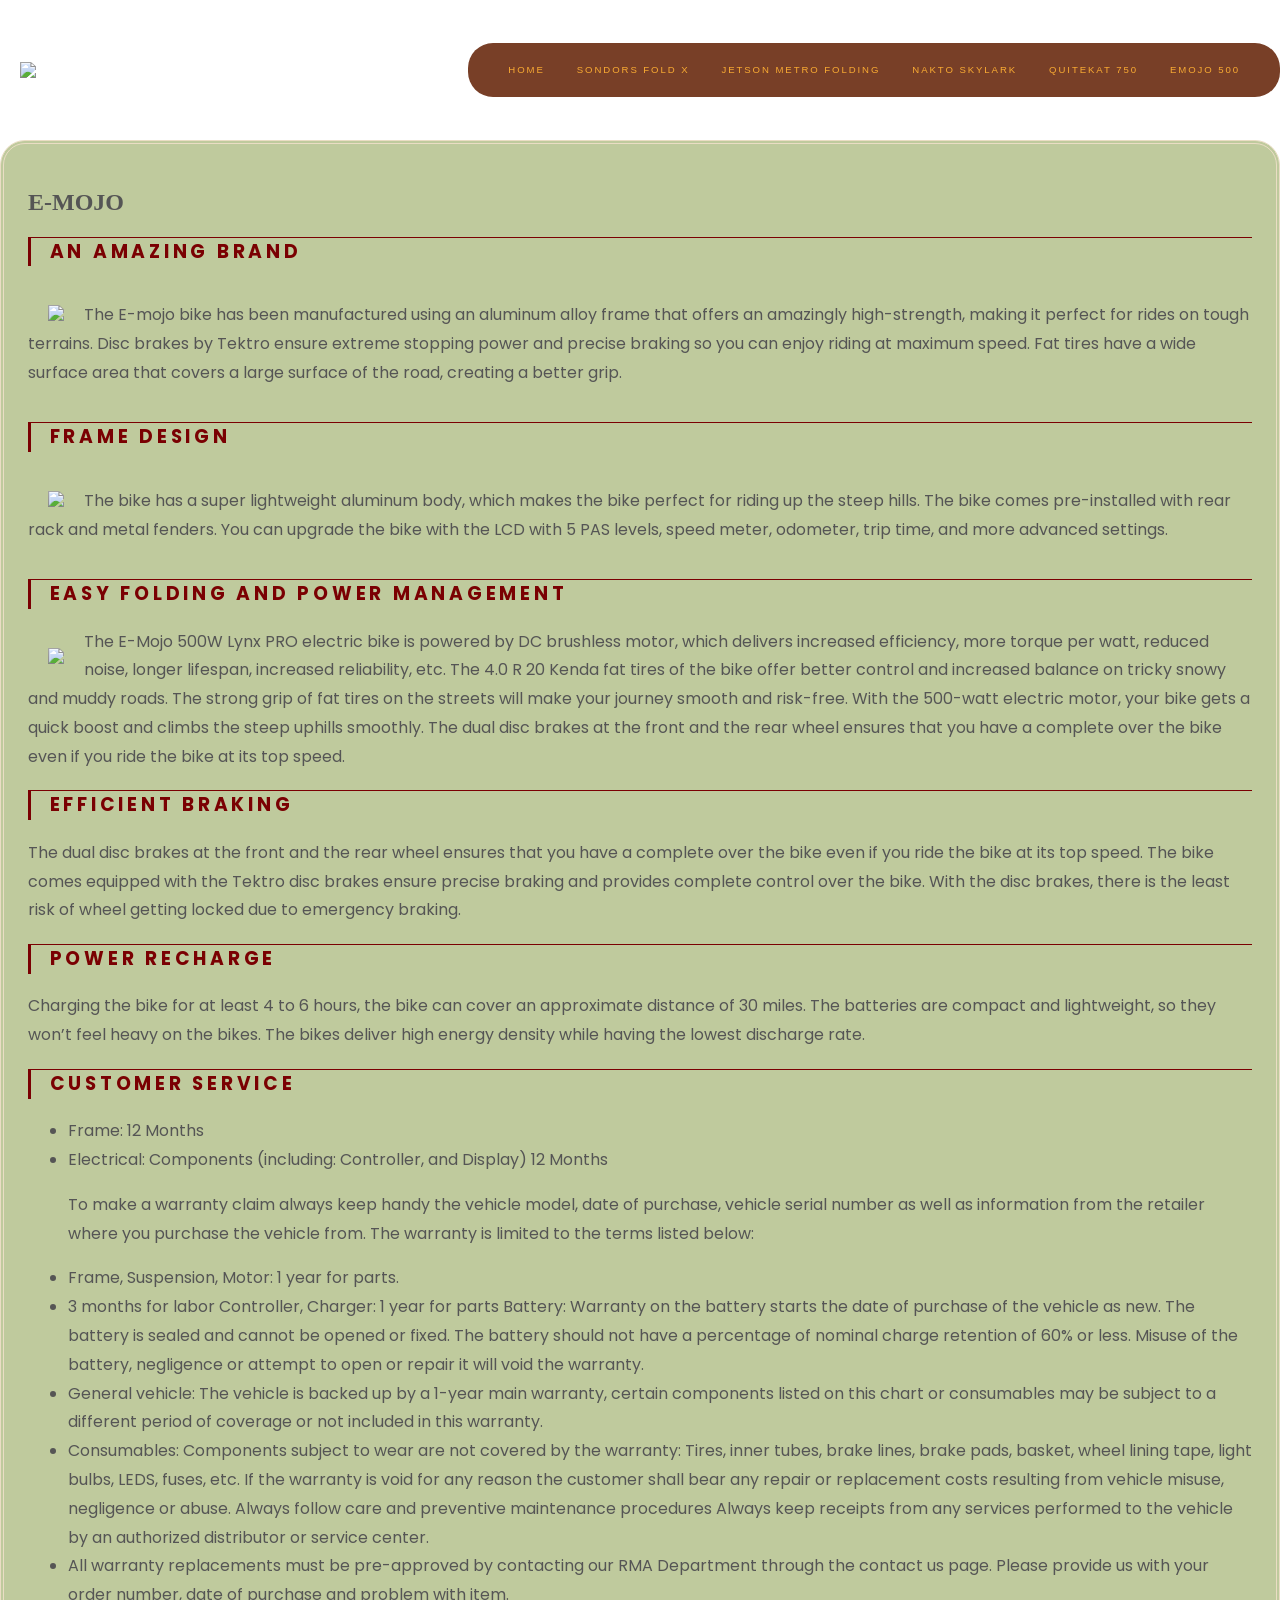
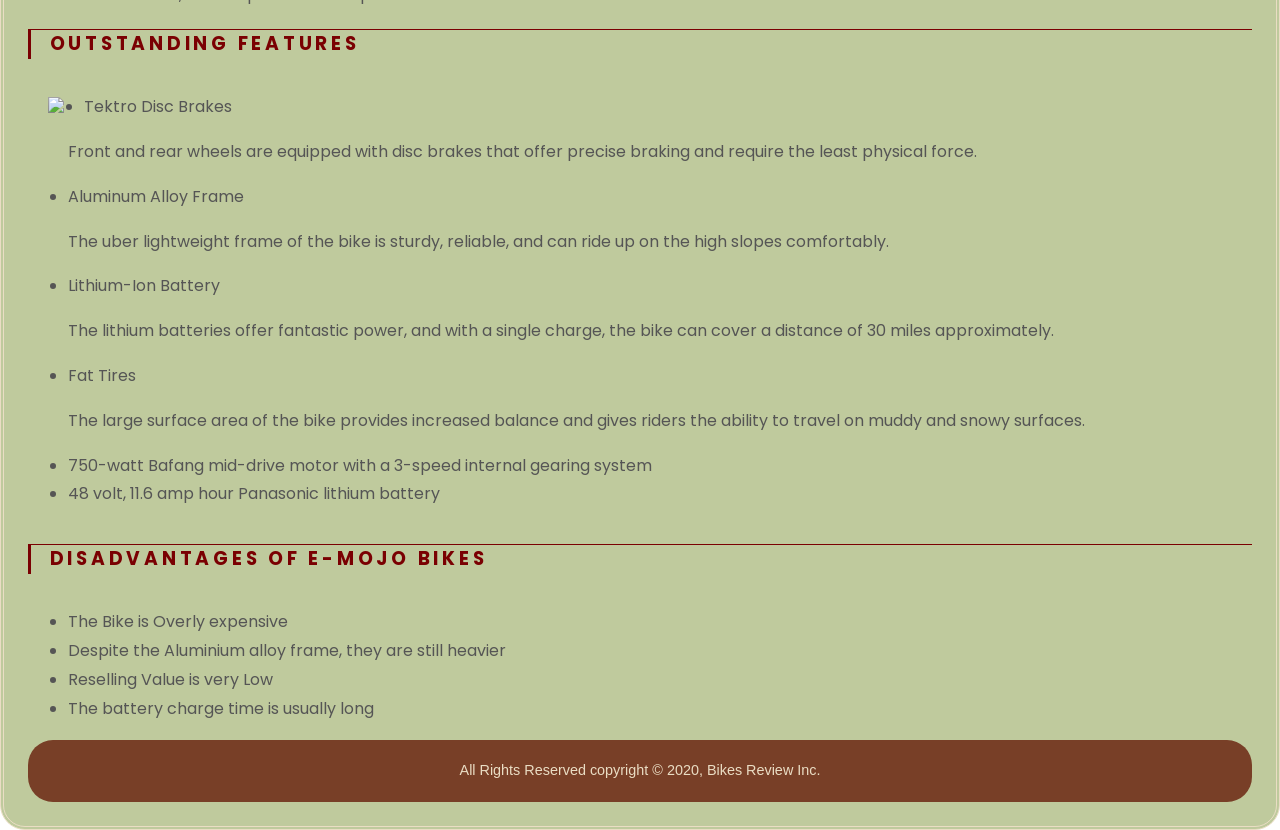
==== Emojo_500.html @ 50d331cf "Add files via upload" ====
<!DOCTYPE html>
<!-- Mark Frick CPT422 Final Project-->
<!--<!-- The purpose of this website is to review E-bikes and provide the visitor with perspective if
    they are in the market to buy an E-bike-->
<!-- My main goal of creating the website is to try and use everything we learned in the class and create
a professional website with the skills that I've attained-->
<html lang="en">
<head>
  <meta charset="UTF-8">
  <meta name="viewport" content="width=device-width, initial-scale=1.0">
  <meta http-equiv="X-UA-Compatible" content="ie=edge">
  <link href="styles.css" rel="stylesheet">
  <link href="discover.css" rel="stylesheet">
  <title>Emojo</title>
<style>
    @import url(main-styles.css);

html{
  box-sizing: border-box;
}
  *{
    box-sizing: inherit;
  }

  .container {
  max-width: 1800px;
  margin: 0 auto;
  padding: 0 0px;
  flex-grow: 1;
}

.main-header{
  display: flex;
  justify-content: space-between;
  align-items: right;

}

.brand-logo{
  padding: 20px;
  
}


.float-img{

  float: left;
  clear right: 
  margin-right: 30px;
  padding: 20px;
  padding-bottom: 5px;
  border-image-width: 230px;


}

.pic-align{
  
  margin-bottom: 300px;

}
.text-kilb{

  text-align: left;
  padding: 25px;
}

.clearfix{

  overflow: auto;
}
  </style>

</head>

  <!-- Favicons -->
  <link href="images/logo.png" rel="icon">
  <link href="images/logo.png" rel="apple-touch-icon">

<body class="full-height-grow">
  <div class="container full-height-grow">
    <header class="main-header">
      <a href="index.html"class="brand-logo">
        <img src="images/logo.png">
        <div class="brand-logo-name"></div>
      </a>
      <nav class="main-nav">
      <ul>
          <li><a href="index.html">HOME</a><li>
          <li><a href="sondors.html">SONDORS FOLD X</a></li>
          <li><a href="Jetson.html">JETSON METRO FOLDING</a></li>
          <li><a href="Nakto_Skylark.html">NAKTO SKYLARK</a><li>
          <li><a href="QuiteKat_750.html">QUITEKAT 750</a></li>
          <li><a href="Emojo_500.html">EMOJO 500</a></li>
      </ul>

      </nav>
    </header>
    <!--/ Section Blog Star /-->
   <main>
          <h2>E-MOJO</h2>
            <h3>An Amazing Brand</h3>

            <div class="clearfix">
                  
                    <img src="images/emoj1.png" class="float-img">
                  <p>
                     The E-mojo bike has been manufactured using an aluminum alloy frame that offers an amazingly high-strength, making it perfect for rides on tough terrains. Disc brakes by Tektro ensure extreme stopping power and precise braking so you can enjoy riding at maximum speed. Fat tires have a wide surface area that covers a large surface of the road, creating a better grip. 
                  </p>

            </div>

            <h3>Frame Design</h3>

              <div class="clearfix">
                  
                    <img src="images/emoj4.png" class="float-img">
                  <p>
                     The bike has a super lightweight aluminum body, which makes the bike perfect for riding up the steep hills. 
                    The bike comes pre-installed with rear rack and metal fenders. You can upgrade the bike with the LCD with 5 PAS levels, speed meter, odometer, trip time, and more advanced settings. 

                  </p>
                </div>

            <h3>Easy Folding and Power Management</h3>
                <div class="clearfix">
                  
                    <img src="images/emoj2fold.png" class="float-img">
                    The E-Mojo 500W Lynx PRO electric bike is powered by DC brushless motor, which delivers increased efficiency, more torque per watt, reduced noise, longer lifespan, increased reliability, etc. The 4.0 R 20 Kenda fat tires of the bike offer better control and increased balance on tricky snowy and muddy roads. The strong grip of fat tires on the streets will make your journey smooth and risk-free. 
                    With the 500-watt electric motor, your bike gets a quick boost and climbs the steep uphills smoothly. The dual disc brakes at the front and the rear wheel ensures that you have a complete over the bike even if you ride the bike at its top speed.

                  </p>

            <h3>Efficient Braking</h3>
                  <p>
                     The dual disc brakes at the front and the rear wheel ensures that you have a complete over the bike even if you ride the bike at its top speed.
                     The bike comes equipped with the Tektro disc brakes ensure precise braking and provides complete control over the bike. With the disc brakes, there is the least risk of wheel getting locked due to emergency braking.

                  </p>
            <h3>Power Recharge</h3>
                        <p>
                         Charging the bike for at least 4 to 6 hours, the bike can cover an approximate distance of 30 miles. The batteries are compact and lightweight, so they won’t feel heavy on the bikes. The bikes deliver high energy density while having the lowest discharge rate. 
                          </p>
              
                  <h3>Customer Service</h3>
                        <p>
                          <ul>
                          <li>Frame: 12 Months</li> 
                          <li>Electrical: Components (including: Controller, and Display) 12 Months</li> 

                          <p>
                            To make a warranty claim always keep handy the vehicle model, date of purchase, vehicle serial number as well as information from the retailer where you purchase the vehicle from. The warranty is limited to the terms listed below:
                          </p>

                           <li>Frame, Suspension, Motor: 1 year for parts. </li>
                           <li>3 months for labor Controller, Charger: 
                         1 year for parts Battery: Warranty on the battery starts the date of purchase of the vehicle as new. The battery is sealed and cannot be opened or fixed. The battery should not have a percentage of nominal charge retention of 60% or less. Misuse of the battery, negligence or attempt to open or repair it will void the warranty.</li> 

                          <li> General vehicle: The vehicle is backed up by a 1-year main warranty, certain components listed on this chart or consumables may be subject to a different period of coverage or not included in this warranty.</li> 

                           <li>Consumables: Components subject to wear are not covered by the warranty: Tires, inner tubes, brake lines, brake pads, basket, wheel lining tape, light bulbs, LEDS, fuses, etc. If the warranty is void for any reason the customer shall bear any repair or replacement costs resulting from vehicle misuse, negligence or abuse. Always follow care and preventive maintenance procedures Always keep receipts from any services performed to the vehicle by an authorized distributor or service center.</li> 

                           <li>All warranty replacements must be pre-approved by contacting our RMA Department through the contact us page. Please provide us with your order number, date of purchase and problem with item.</li> 

                          </ul>
                          

                        </p>
          <h3>Outstanding Features</h3>

               <div class="clearfix">
                  
                    <img src="images/emoj3.png" class="float-img">
                        <p>
                          <ul /t/t/t>

                            <li>Tektro Disc Brakes</li>
                              <p>
                                Front and rear wheels are equipped with disc brakes that offer precise braking and require the least physical force.
                              </p>
                            <li> Aluminum Alloy Frame</li>
                              <p>
                              The uber lightweight frame of the bike is sturdy, reliable, and can ride up on the high slopes comfortably. 
                              </p>

                              <li> Lithium-Ion Battery</li>
                              <p>
                              The lithium batteries offer fantastic power, and with a single charge, the bike can cover a distance of 30 miles approximately. 
                              </p>
                            <li> Fat Tires</li>
                            <p>
                              The large surface area of the bike provides increased balance and gives riders the ability to travel on muddy and snowy surfaces. 
                            </p>
                            <li> 750-watt Bafang mid-drive motor with a 3-speed internal gearing system</li>
                            <li> 48 volt, 11.6 amp hour Panasonic lithium battery</li>

                          </ul>
                         
                        </p>
                    </div>

          <h3>Disadvantages of E-Mojo Bikes</h3>

               <div class="clearfix">
                  
                    
                        <p>
                          <ul /t/t/t>

                            <li>The Bike is Overly expensive</li>
                            <li> Despite the Aluminium alloy frame, they are still heavier</li>
                            <li>Reselling Value is very Low</li>
                            <li> The battery charge time is usually long</li>

                          </ul>
                         
                        </p>
                    </div>
<footer>
  <p>All Rights Reserved copyright &copy; 2020, Bikes Review Inc.</p>
</footer>

</body>
</html>
---- styles.css ----
@import url('https://fonts.googleapis.com/css?family=Poppins:400,500,700');

*, *::before, *::after {
  box-sizing: border-box; /* pg. 358 Learning Web Design*/
}

body {
  padding: 0;
  margin: 0;
  /*background-color: #2F303A;*/
  font-family: Poppins, sans-serif;
  font-size: 1.2rem;
  color: white;
  min-height: 100vh;
}

.full-height-grow {
  display: flex;
  flex-direction: column;
}

.brand-logo {
  display: flex;
  align-items: center;
  font-size: 1.25em;
  color: inherit;
  text-decoration: none;
}

.brand-logo-name {
  margin-left: 1rem;
}

.main-nav ul, .footer-nav ul {
  display: flex;
  margin: 0;
  padding: 0;
  list-style: none;
  font-size:0.75em; 
}

.main-nav a, .footer-nav a {
  color: inherit;
  text-decoration: none;
  padding: 1rem;
}

.main-nav a:hover, .footer-nav a:hover  {
  color: #adadad;
}

.main-header, .main-footer {
  display: flex;
  justify-content: space-between;
  align-items: center;
}

.main-header {
  height: 140px;
}

.main-footer {
  height: 20px;
  background-color: #202027;
  font-weight: bold;
}

.social-link img {
  width: 1em;
  margin-right: .25rem;
}

.main-footer .container {
  display: flex;
  justify-content: space-between;
  color: #202027;
}

.container {
  max-width: 1200px;
  margin: 0 auto;
  padding: 0 40px;
  flex-grow: 1;
}

.title {
  font-weight: 500;
  font-size: 3em;
  margin-bottom: 1rem;
  margin-top: 0;
}

.subtitle {
  font-weight: 500;
  font-size: 1.2em;
  margin-bottom: 2rem;
}

.btn {
  color: white;
  background-color: #1762A7;
  padding: .75rem 1.5rem;
  border-radius: .5rem;
  text-decoration: none;
  font-size: .9rem;
  outline: none;
  border: none;
  cursor: pointer;
}

.btn:hover {
  background-color: #2188d8;
}

.btn:focus {
  background-color: #2596ff;
}

footer {
  
  /*color: #EADDC4;*/
  color: #202027
  text-align: center;
  font-size: .8em;
  padding: 1em;
}
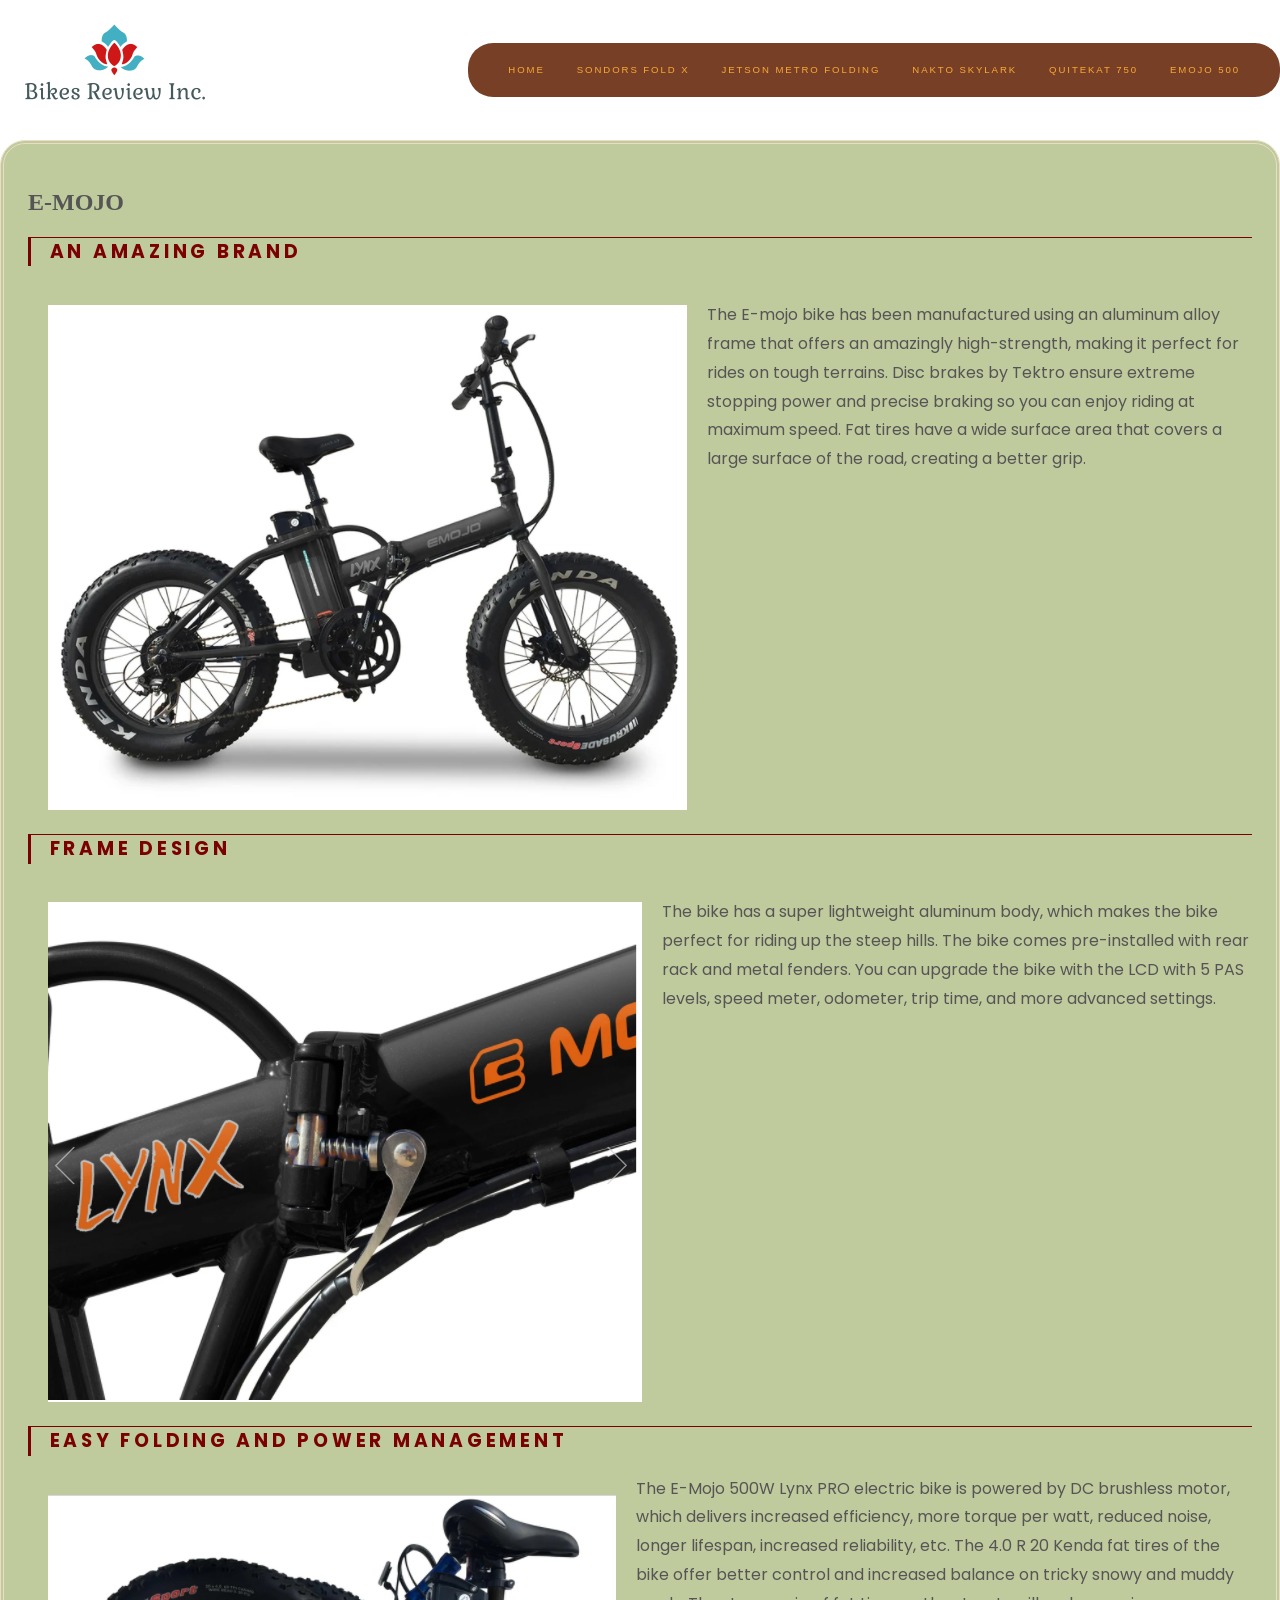
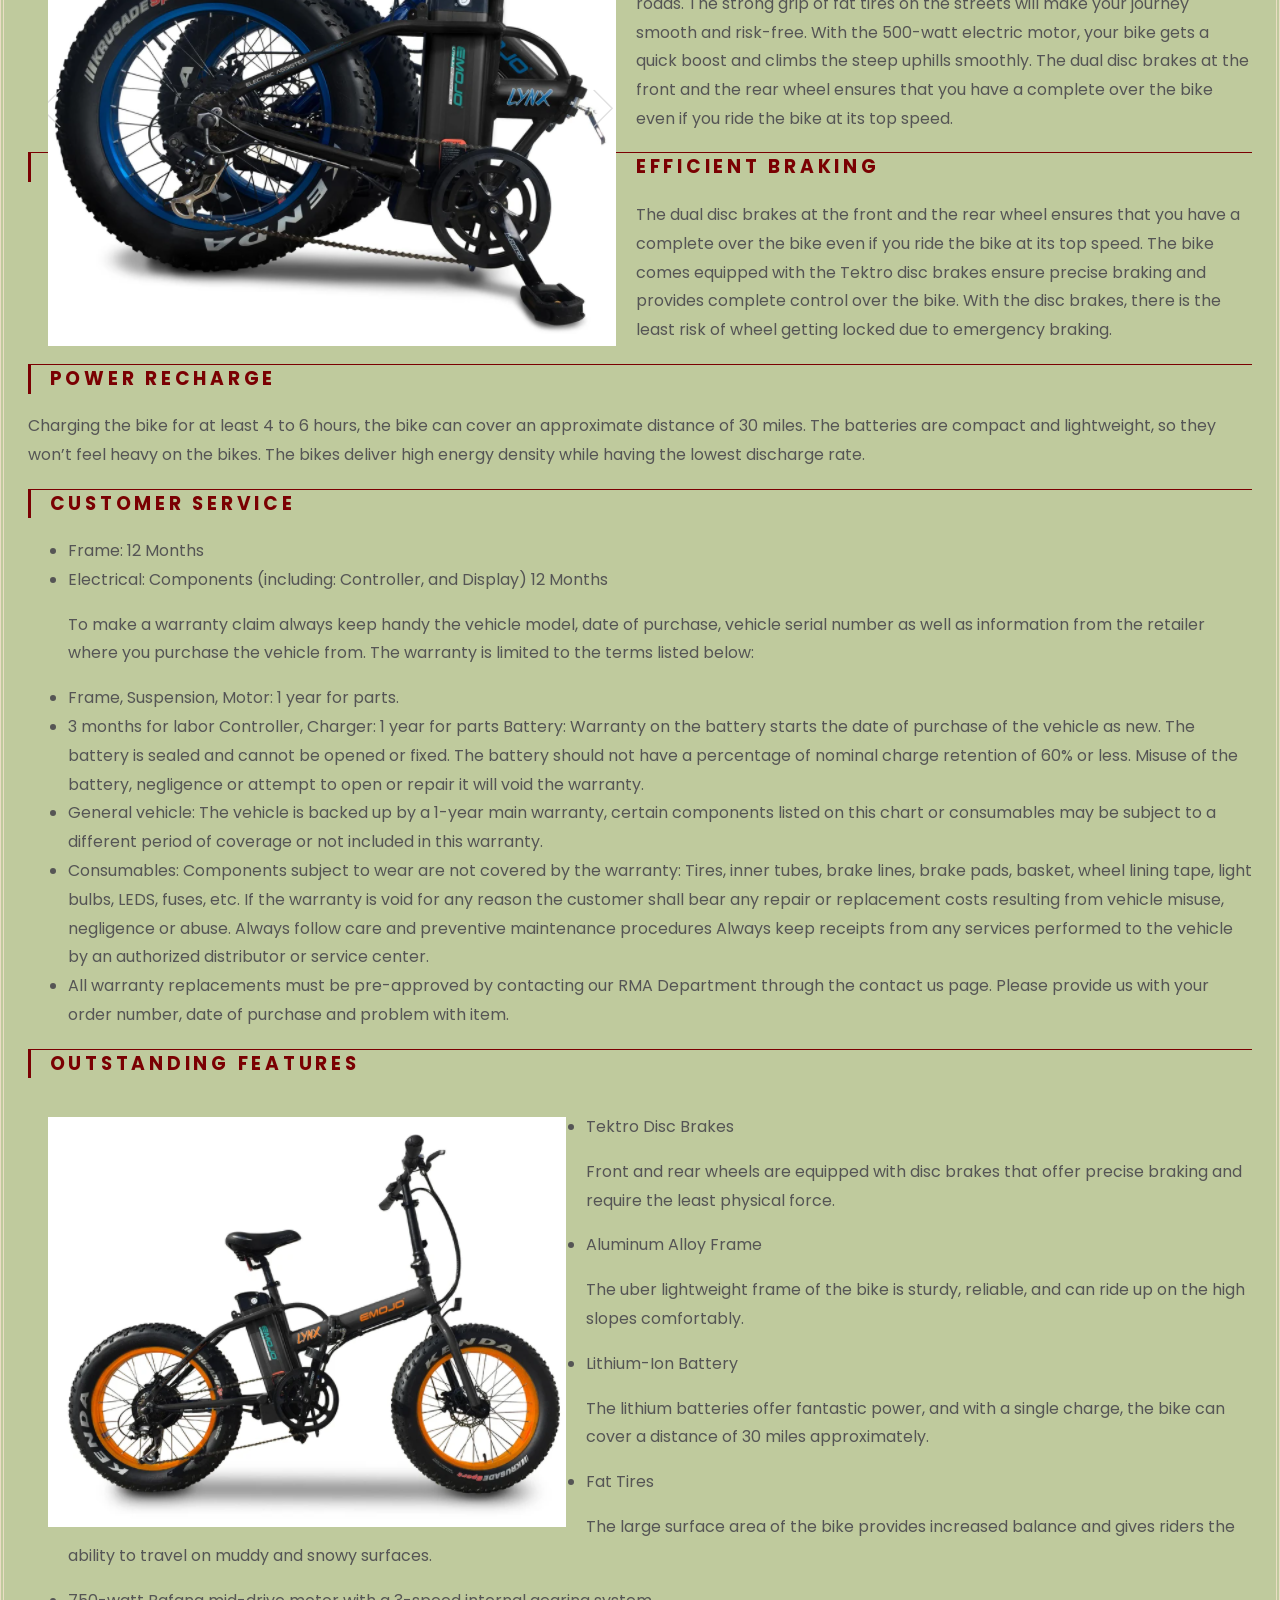
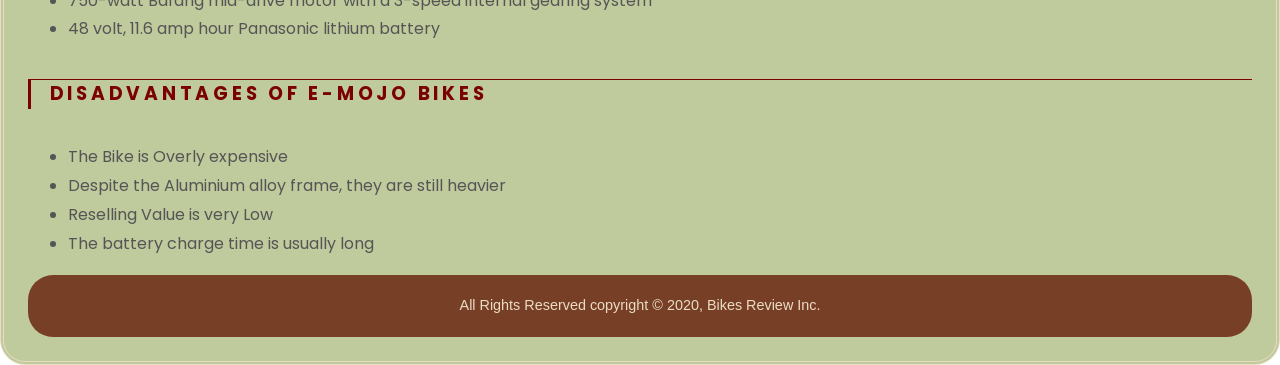
==== commit dc678c8c: "Update Emojo_500.html" ====
--- a/Emojo_500.html
+++ b/Emojo_500.html
@@ -74,14 +74,14 @@
 </head>
 
   <!-- Favicons -->
-  <link href="images/logo.png" rel="icon">
-  <link href="images/logo.png" rel="apple-touch-icon">
+  <link href="images/logo.PNG" rel="icon">
+  <link href="images/logo.PNG" rel="apple-touch-icon">
 
 <body class="full-height-grow">
   <div class="container full-height-grow">
     <header class="main-header">
       <a href="index.html"class="brand-logo">
-        <img src="images/logo.png">
+        <img src="images/logo.PNG">
         <div class="brand-logo-name"></div>
       </a>
       <nav class="main-nav">
@@ -103,7 +103,7 @@
 
             <div class="clearfix">
                   
-                    <img src="images/emoj1.png" class="float-img">
+                    <img src="images/emoj1.PNG" class="float-img">
                   <p>
                      The E-mojo bike has been manufactured using an aluminum alloy frame that offers an amazingly high-strength, making it perfect for rides on tough terrains. Disc brakes by Tektro ensure extreme stopping power and precise braking so you can enjoy riding at maximum speed. Fat tires have a wide surface area that covers a large surface of the road, creating a better grip. 
                   </p>
@@ -114,7 +114,7 @@
 
               <div class="clearfix">
                   
-                    <img src="images/emoj4.png" class="float-img">
+                    <img src="images/emoj4.PNG" class="float-img">
                   <p>
                      The bike has a super lightweight aluminum body, which makes the bike perfect for riding up the steep hills. 
                     The bike comes pre-installed with rear rack and metal fenders. You can upgrade the bike with the LCD with 5 PAS levels, speed meter, odometer, trip time, and more advanced settings. 
@@ -125,7 +125,7 @@
             <h3>Easy Folding and Power Management</h3>
                 <div class="clearfix">
                   
-                    <img src="images/emoj2fold.png" class="float-img">
+                    <img src="images/emoj2fold.PNG" class="float-img">
                     The E-Mojo 500W Lynx PRO electric bike is powered by DC brushless motor, which delivers increased efficiency, more torque per watt, reduced noise, longer lifespan, increased reliability, etc. The 4.0 R 20 Kenda fat tires of the bike offer better control and increased balance on tricky snowy and muddy roads. The strong grip of fat tires on the streets will make your journey smooth and risk-free. 
                     With the 500-watt electric motor, your bike gets a quick boost and climbs the steep uphills smoothly. The dual disc brakes at the front and the rear wheel ensures that you have a complete over the bike even if you ride the bike at its top speed.
 
@@ -170,7 +170,7 @@
 
                <div class="clearfix">
                   
-                    <img src="images/emoj3.png" class="float-img">
+                    <img src="images/emoj3.PNG" class="float-img">
                         <p>
                           <ul /t/t/t>
 
@@ -221,4 +221,4 @@
 </footer>
 
 </body>
-</html>+</html>
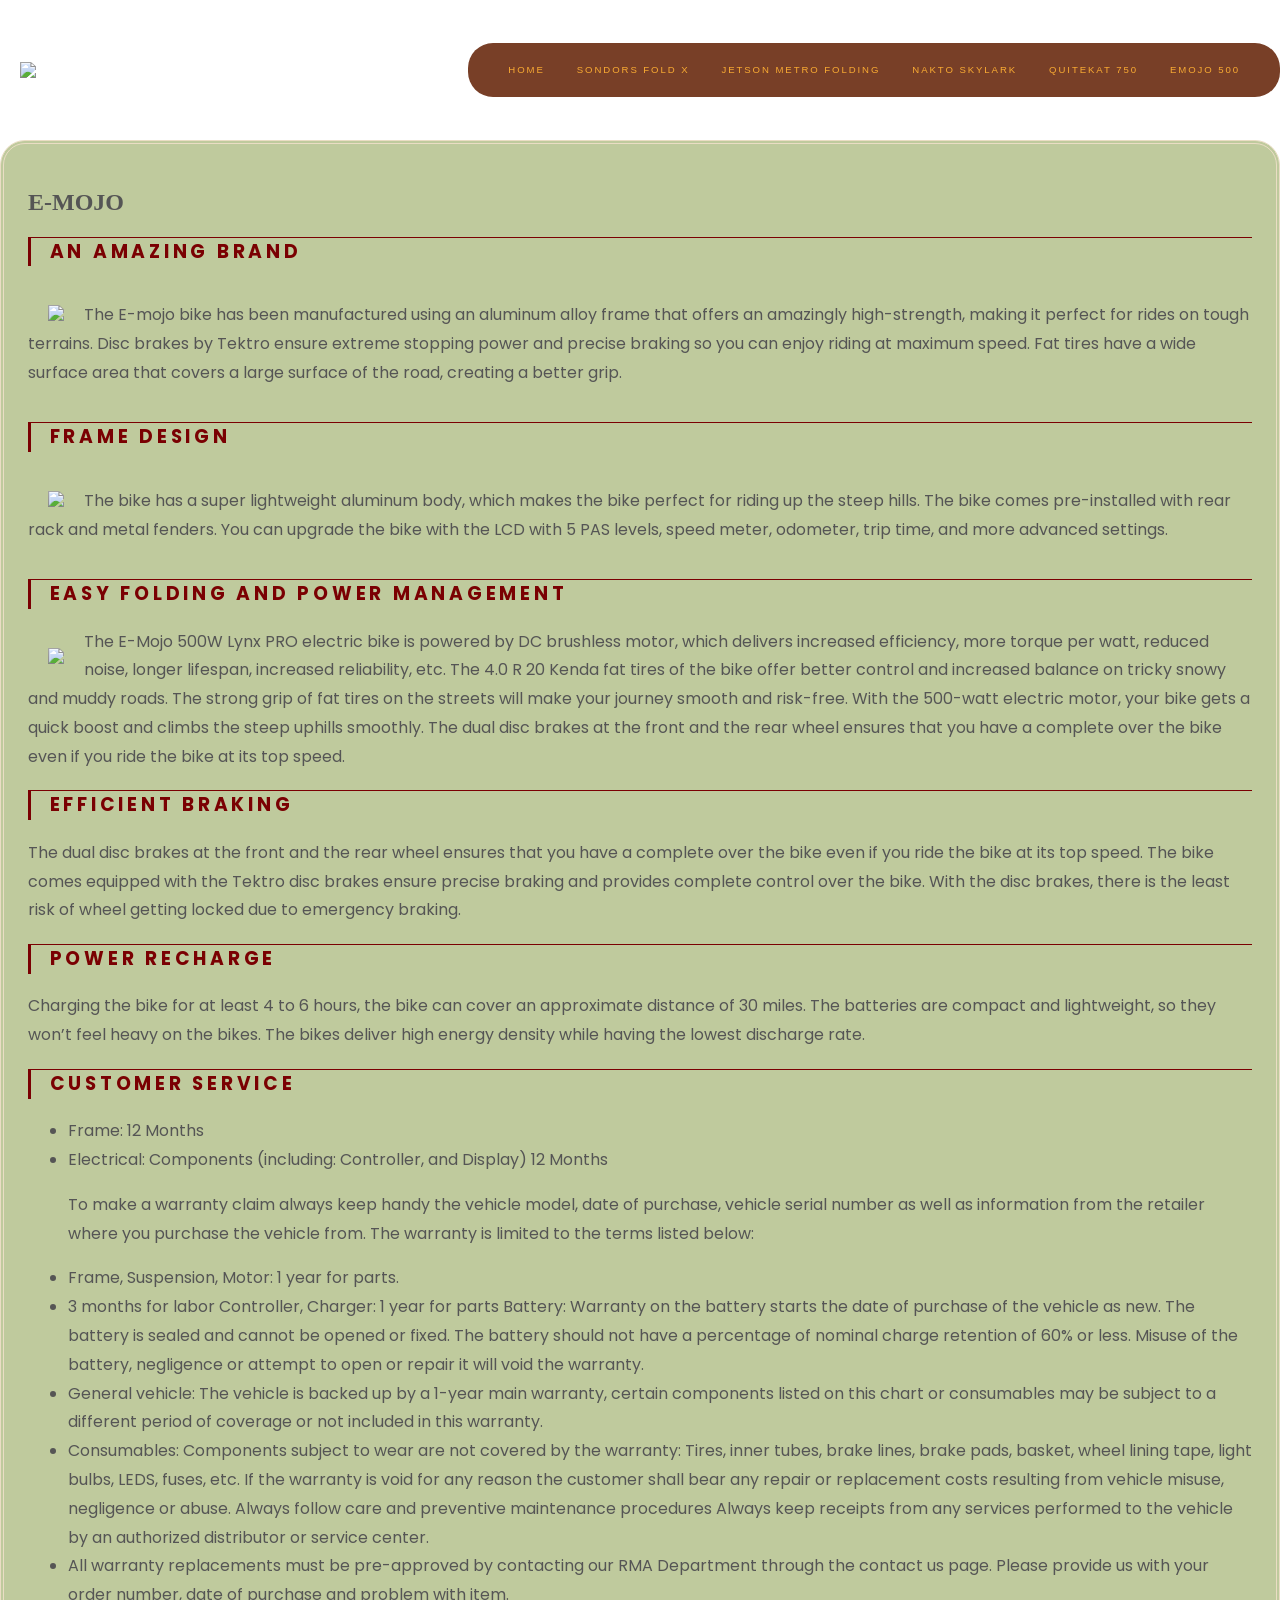
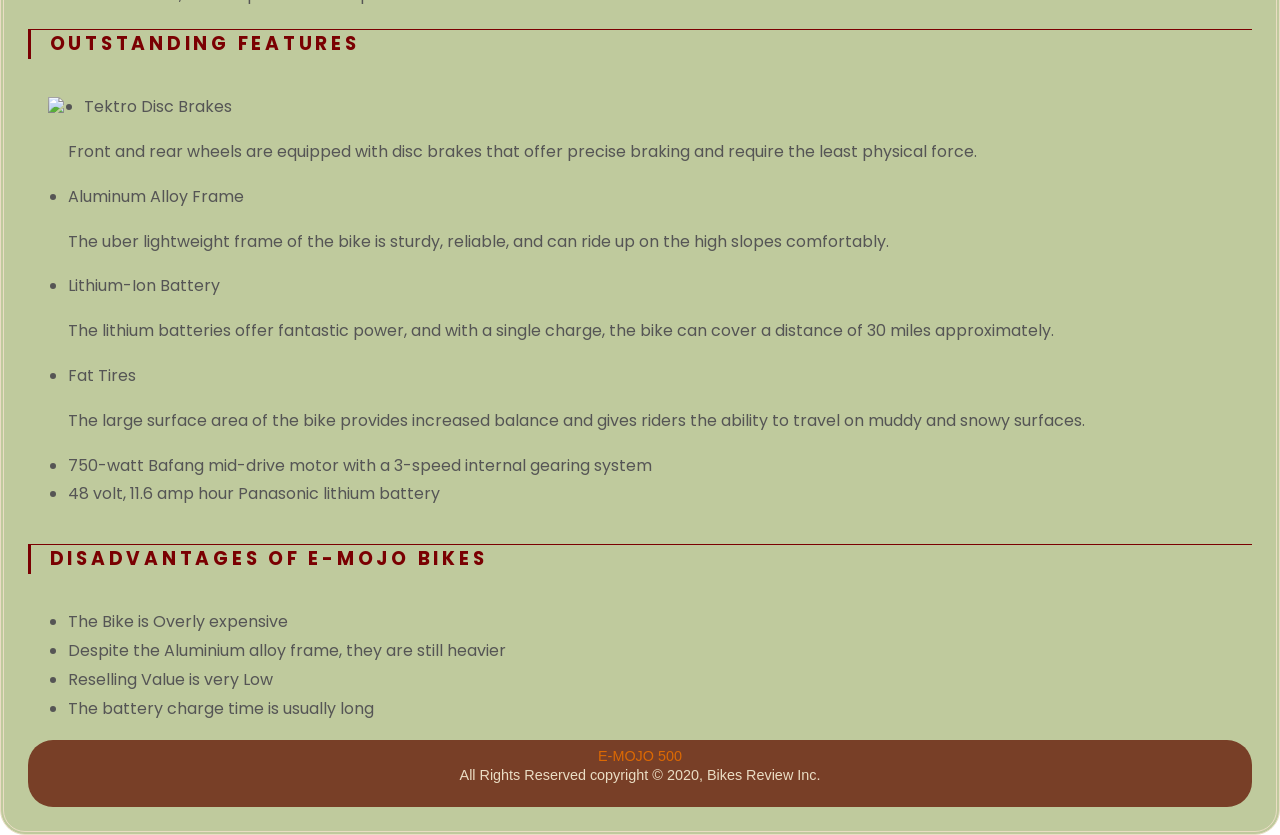
==== commit 399d7e9d: "Add files via upload" ====
--- a/Emojo_500.html
+++ b/Emojo_500.html
@@ -74,14 +74,14 @@
 </head>
 
   <!-- Favicons -->
-  <link href="images/logo.PNG" rel="icon">
-  <link href="images/logo.PNG" rel="apple-touch-icon">
+  <link href="images/logo.png" rel="icon">
+  <link href="images/logo.png" rel="apple-touch-icon">
 
 <body class="full-height-grow">
   <div class="container full-height-grow">
     <header class="main-header">
       <a href="index.html"class="brand-logo">
-        <img src="images/logo.PNG">
+        <img src="images/logo.png">
         <div class="brand-logo-name"></div>
       </a>
       <nav class="main-nav">
@@ -103,7 +103,7 @@
 
             <div class="clearfix">
                   
-                    <img src="images/emoj1.PNG" class="float-img">
+                    <img src="images/emoj1.png" class="float-img">
                   <p>
                      The E-mojo bike has been manufactured using an aluminum alloy frame that offers an amazingly high-strength, making it perfect for rides on tough terrains. Disc brakes by Tektro ensure extreme stopping power and precise braking so you can enjoy riding at maximum speed. Fat tires have a wide surface area that covers a large surface of the road, creating a better grip. 
                   </p>
@@ -114,7 +114,7 @@
 
               <div class="clearfix">
                   
-                    <img src="images/emoj4.PNG" class="float-img">
+                    <img src="images/emoj4.png" class="float-img">
                   <p>
                      The bike has a super lightweight aluminum body, which makes the bike perfect for riding up the steep hills. 
                     The bike comes pre-installed with rear rack and metal fenders. You can upgrade the bike with the LCD with 5 PAS levels, speed meter, odometer, trip time, and more advanced settings. 
@@ -125,7 +125,7 @@
             <h3>Easy Folding and Power Management</h3>
                 <div class="clearfix">
                   
-                    <img src="images/emoj2fold.PNG" class="float-img">
+                    <img src="images/emoj2fold.png" class="float-img">
                     The E-Mojo 500W Lynx PRO electric bike is powered by DC brushless motor, which delivers increased efficiency, more torque per watt, reduced noise, longer lifespan, increased reliability, etc. The 4.0 R 20 Kenda fat tires of the bike offer better control and increased balance on tricky snowy and muddy roads. The strong grip of fat tires on the streets will make your journey smooth and risk-free. 
                     With the 500-watt electric motor, your bike gets a quick boost and climbs the steep uphills smoothly. The dual disc brakes at the front and the rear wheel ensures that you have a complete over the bike even if you ride the bike at its top speed.
 
@@ -170,7 +170,7 @@
 
                <div class="clearfix">
                   
-                    <img src="images/emoj3.PNG" class="float-img">
+                    <img src="images/emoj3.png" class="float-img">
                         <p>
                           <ul /t/t/t>
 
@@ -217,8 +217,9 @@
                         </p>
                     </div>
 <footer>
+  <a href=" https://www.bikeberry.com/electric-bikes/folding-e-bikes/e-mojo-500w-lynx-pro-fat-tire-folding-electric-bike.html">E-MOJO 500</a>
   <p>All Rights Reserved copyright &copy; 2020, Bikes Review Inc.</p>
 </footer>
 
 </body>
-</html>
+</html>
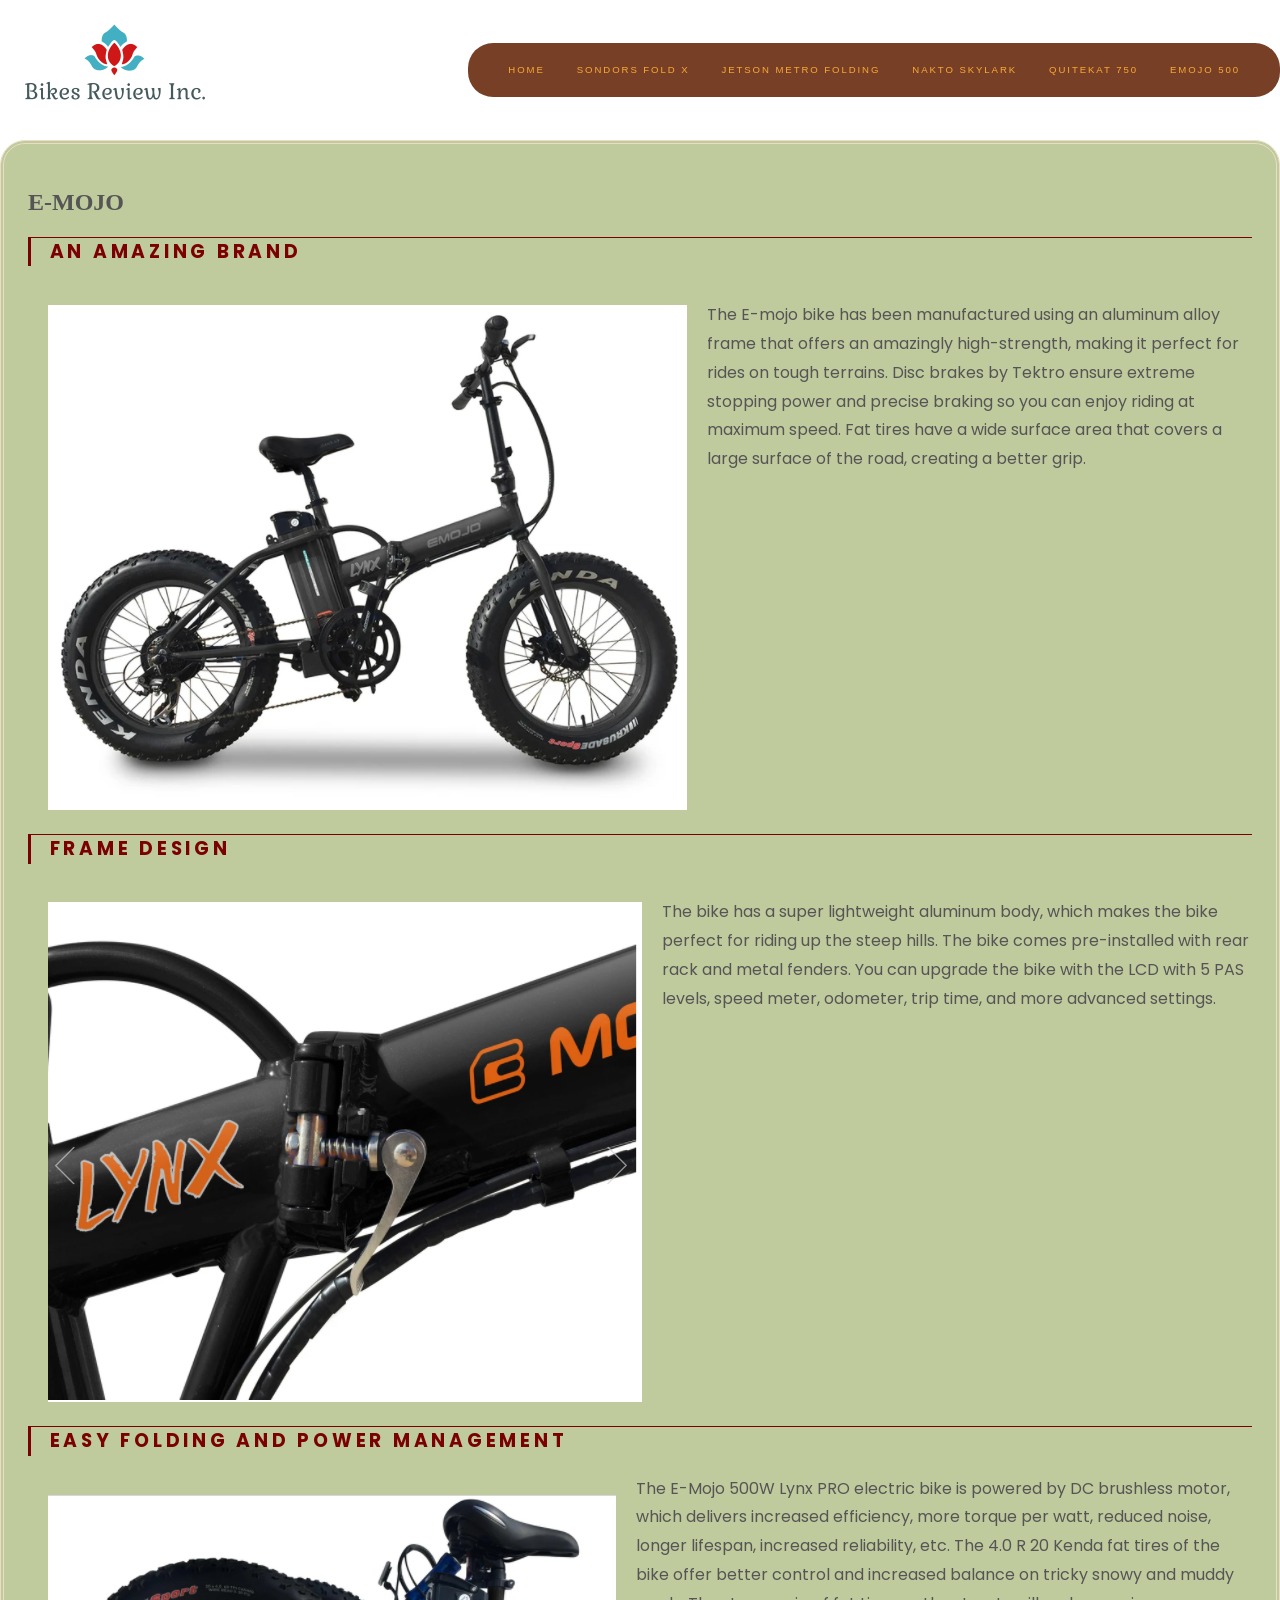
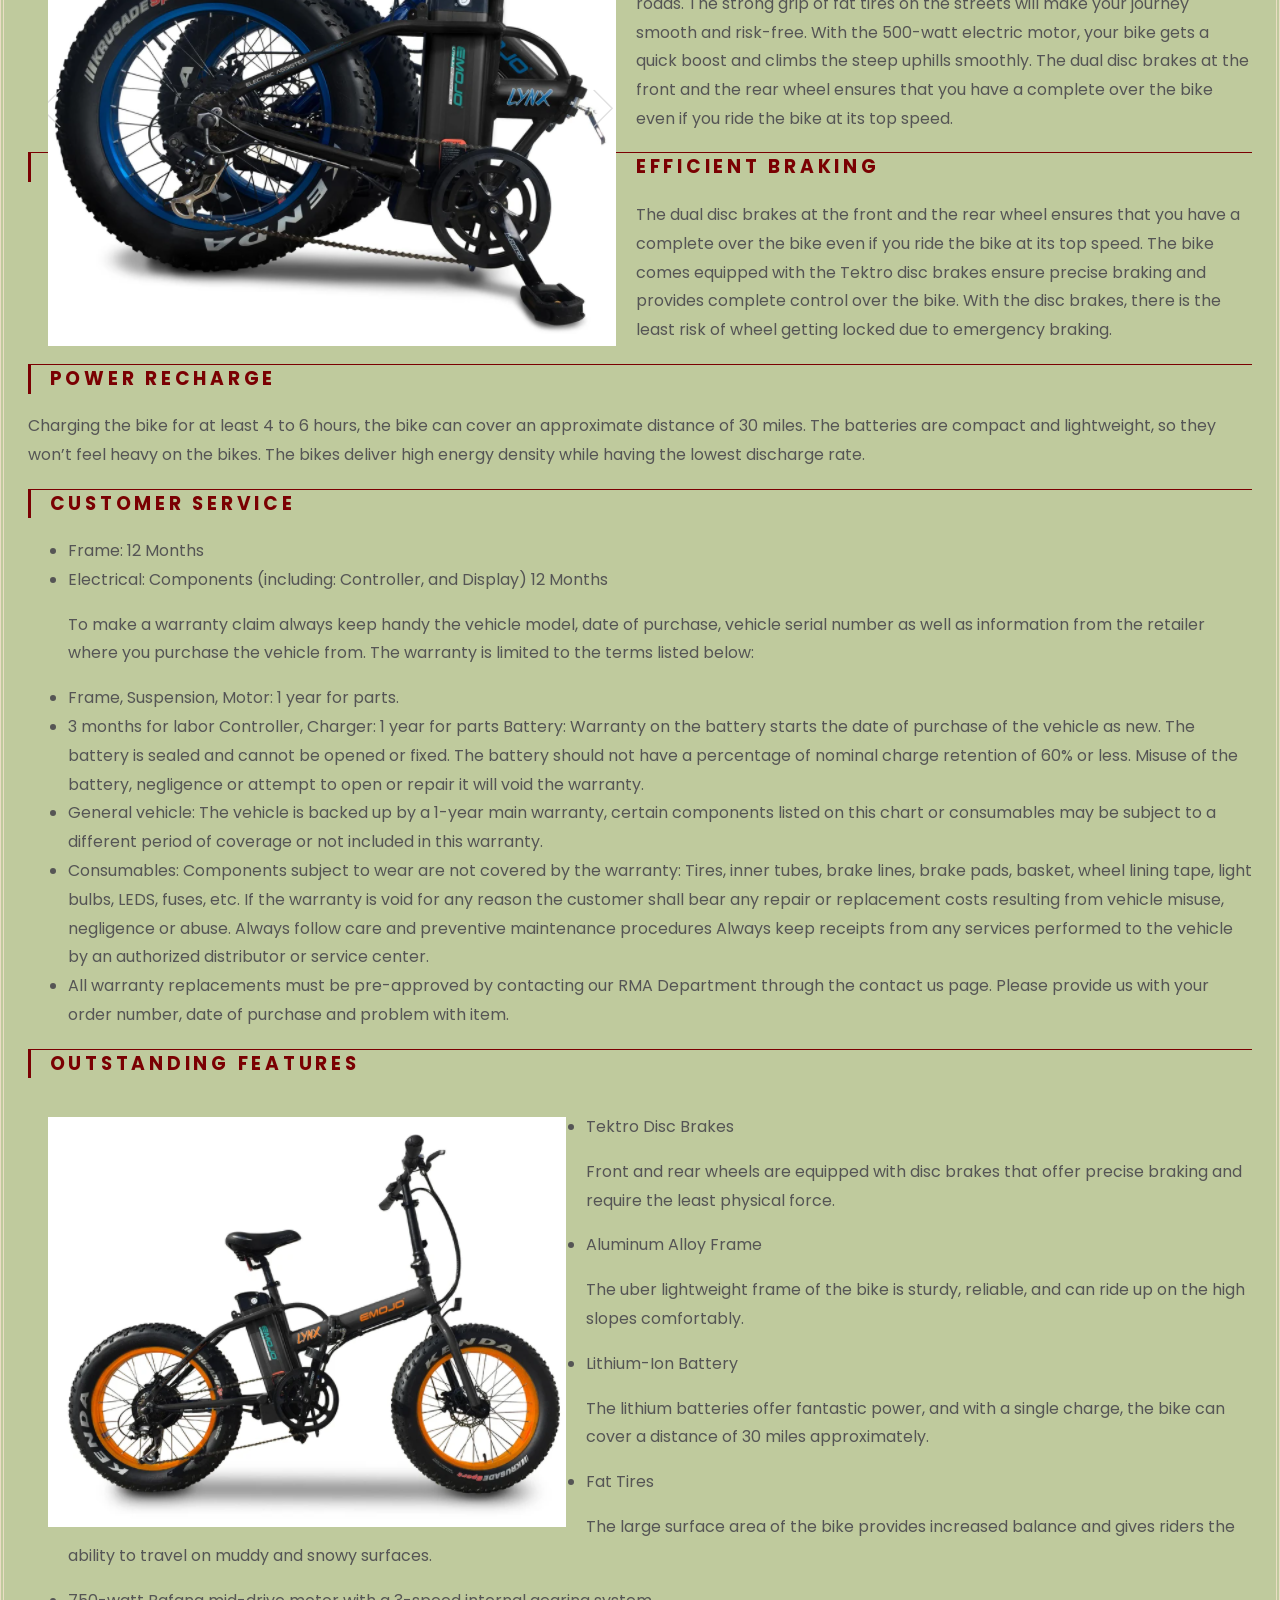
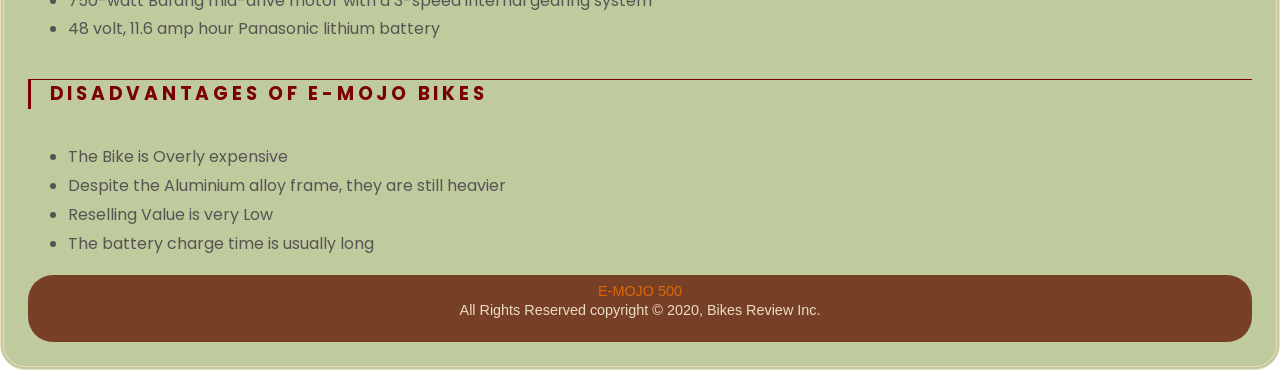
==== commit b9f61c76: "Update Emojo_500.html" ====
--- a/Emojo_500.html
+++ b/Emojo_500.html
@@ -74,14 +74,14 @@
 </head>
 
   <!-- Favicons -->
-  <link href="images/logo.png" rel="icon">
-  <link href="images/logo.png" rel="apple-touch-icon">
+  <link href="images/logo.PNG" rel="icon">
+  <link href="images/logo.PNG" rel="apple-touch-icon">
 
 <body class="full-height-grow">
   <div class="container full-height-grow">
     <header class="main-header">
       <a href="index.html"class="brand-logo">
-        <img src="images/logo.png">
+        <img src="images/logo.PNG">
         <div class="brand-logo-name"></div>
       </a>
       <nav class="main-nav">
@@ -103,7 +103,7 @@
 
             <div class="clearfix">
                   
-                    <img src="images/emoj1.png" class="float-img">
+                    <img src="images/emoj1.PNG" class="float-img">
                   <p>
                      The E-mojo bike has been manufactured using an aluminum alloy frame that offers an amazingly high-strength, making it perfect for rides on tough terrains. Disc brakes by Tektro ensure extreme stopping power and precise braking so you can enjoy riding at maximum speed. Fat tires have a wide surface area that covers a large surface of the road, creating a better grip. 
                   </p>
@@ -114,7 +114,7 @@
 
               <div class="clearfix">
                   
-                    <img src="images/emoj4.png" class="float-img">
+                    <img src="images/emoj4.PNG" class="float-img">
                   <p>
                      The bike has a super lightweight aluminum body, which makes the bike perfect for riding up the steep hills. 
                     The bike comes pre-installed with rear rack and metal fenders. You can upgrade the bike with the LCD with 5 PAS levels, speed meter, odometer, trip time, and more advanced settings. 
@@ -125,7 +125,7 @@
             <h3>Easy Folding and Power Management</h3>
                 <div class="clearfix">
                   
-                    <img src="images/emoj2fold.png" class="float-img">
+                    <img src="images/emoj2fold.PNG" class="float-img">
                     The E-Mojo 500W Lynx PRO electric bike is powered by DC brushless motor, which delivers increased efficiency, more torque per watt, reduced noise, longer lifespan, increased reliability, etc. The 4.0 R 20 Kenda fat tires of the bike offer better control and increased balance on tricky snowy and muddy roads. The strong grip of fat tires on the streets will make your journey smooth and risk-free. 
                     With the 500-watt electric motor, your bike gets a quick boost and climbs the steep uphills smoothly. The dual disc brakes at the front and the rear wheel ensures that you have a complete over the bike even if you ride the bike at its top speed.
 
@@ -170,7 +170,7 @@
 
                <div class="clearfix">
                   
-                    <img src="images/emoj3.png" class="float-img">
+                    <img src="images/emoj3.PNG" class="float-img">
                         <p>
                           <ul /t/t/t>
 
@@ -222,4 +222,4 @@
 </footer>
 
 </body>
-</html>+</html>
